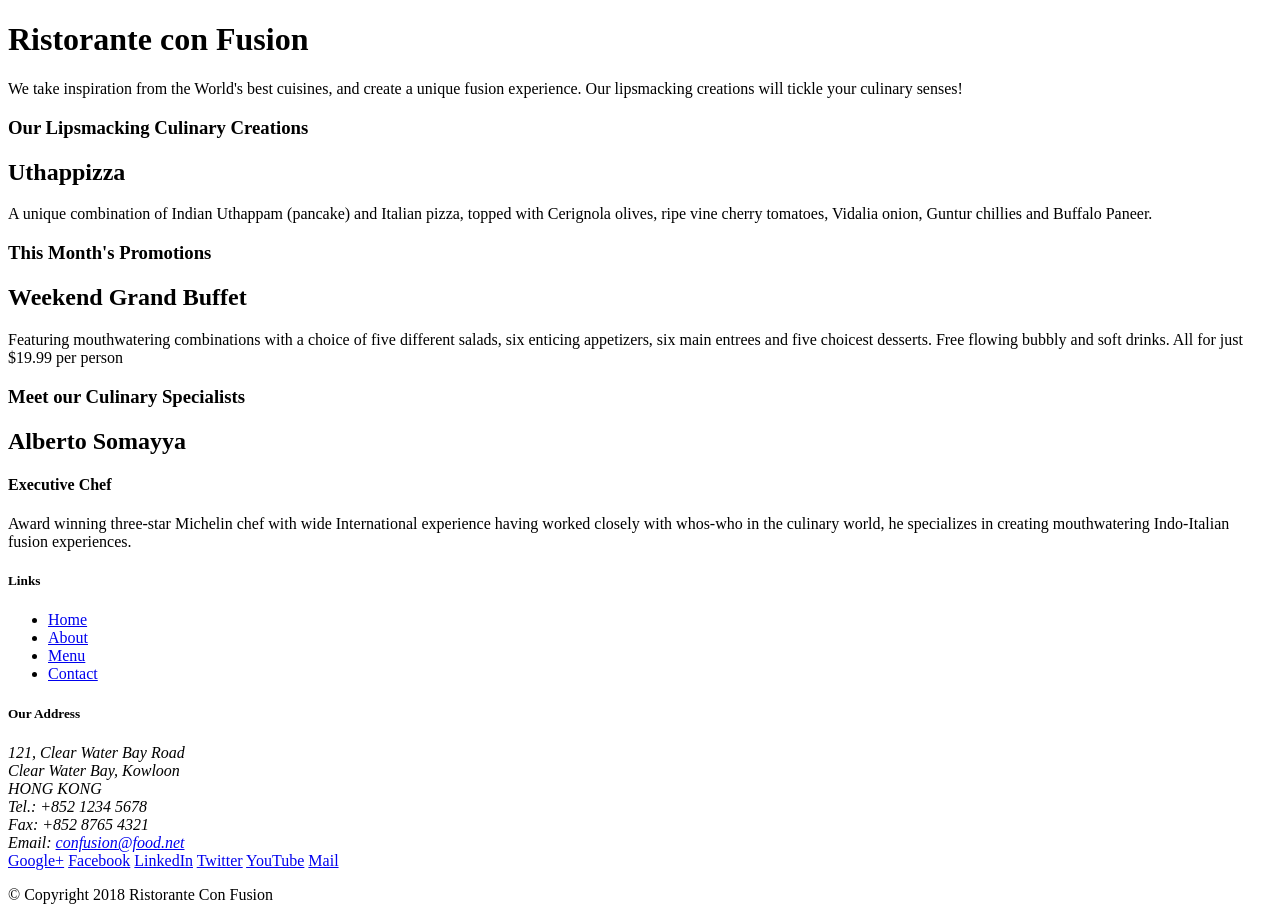
==== index.html @ 92bc460b "installed bootstrap and added meta tags and script tags" ====
<!DOCTYPE html>
<html lang="en">

<head>
    <title>Ristorante Con Fusion</title>
    <!-- Required meta tags always come first -->
    <meta charset="utf-8">
    <meta name="viewport" content="width=device-width, initial-scale=1, shrink-to-fit=no">
    <meta http-equiv="x-ua-compatible" content="ie=edge">

    <!-- Bootstrap CSS -->
    <link rel="stylesheet" href="node_modules/bootstrap/dist/css/bootstrap.min.css">
</head>

<body>

    <header>
        <div>
            <div>
                <div>
                    <h1>Ristorante con Fusion</h1>
                    <p>We take inspiration from the World's best cuisines, and create a unique fusion experience. Our lipsmacking creations will tickle your culinary senses!</p>
                </div>
                <div>
                </div>
            </div>
        </div>
    </header>

    <div>
        <div>
            <div>
                <h3>Our Lipsmacking Culinary Creations</h3>
            </div>
            <div>
                <h2>Uthappizza</h2>
                <p>A unique combination of Indian Uthappam (pancake) and Italian pizza, topped with Cerignola olives, ripe vine cherry tomatoes, Vidalia onion, Guntur chillies and Buffalo Paneer.</p>
            </div>
        </div>


        <div>
            <div>
                <h3>This Month's Promotions</h3>
            </div>
            <div>
                <h2>Weekend Grand Buffet</h2>
                <p>Featuring mouthwatering combinations with a choice of five different salads, six enticing appetizers, six main entrees and five choicest desserts. Free flowing bubbly and soft drinks. All for just $19.99 per person </p>
            </div>
        </div>

        <div>
            <div>
                <h3>Meet our Culinary Specialists</h3>
            </div>
            <div>
                <h2>Alberto Somayya</h2>
                <h4>Executive Chef</h4>
                <p>Award winning three-star Michelin chef with wide International experience having worked closely with whos-who in the culinary world, he specializes in creating mouthwatering Indo-Italian fusion experiences. </p>
            </div>
        </div>
    </div>

    <footer>
        <div>
            <div>
                <div>
                    <h5>Links</h5>
                    <ul>
                        <li><a href="#">Home</a></li>
                        <li><a href="#">About</a></li>
                        <li><a href="#">Menu</a></li>
                        <li><a href="#">Contact</a></li>
                    </ul>
                </div>
                <div>
                    <h5>Our Address</h5>
                    <address>
		              121, Clear Water Bay Road<br>
		              Clear Water Bay, Kowloon<br>
		              HONG KONG<br>
		              Tel.: +852 1234 5678<br>
		              Fax: +852 8765 4321<br>
		              Email: <a href="mailto:confusion@food.net">confusion@food.net</a>
		           </address>
                </div>
                <div>
                    <div>
                        <a href="http://google.com/+">Google+</a>
                        <a href="http://www.facebook.com/profile.php?id=">Facebook</a>
                        <a href="http://www.linkedin.com/in/">LinkedIn</a>
                        <a href="http://twitter.com/">Twitter</a>
                        <a href="http://youtube.com/">YouTube</a>
                        <a href="mailto:">Mail</a>
                    </div>
                </div>
            </div>
            <div>
                <div>
                    <p>© Copyright 2018 Ristorante Con Fusion</p>
                </div>
            </div>
        </div>
    </footer>



    <!-- jQuery first, then Popper.js, then Bootstrap JS. -->
    <script src="node_modules/jquery/dist/jquery.slim.min.js"></script>
    <script src="node_modules/popper.js/dist/umd/popper.min.js"></script>
    <script src="node_modules/bootstrap/dist/js/bootstrap.min.js"></script>

</body>

</html>
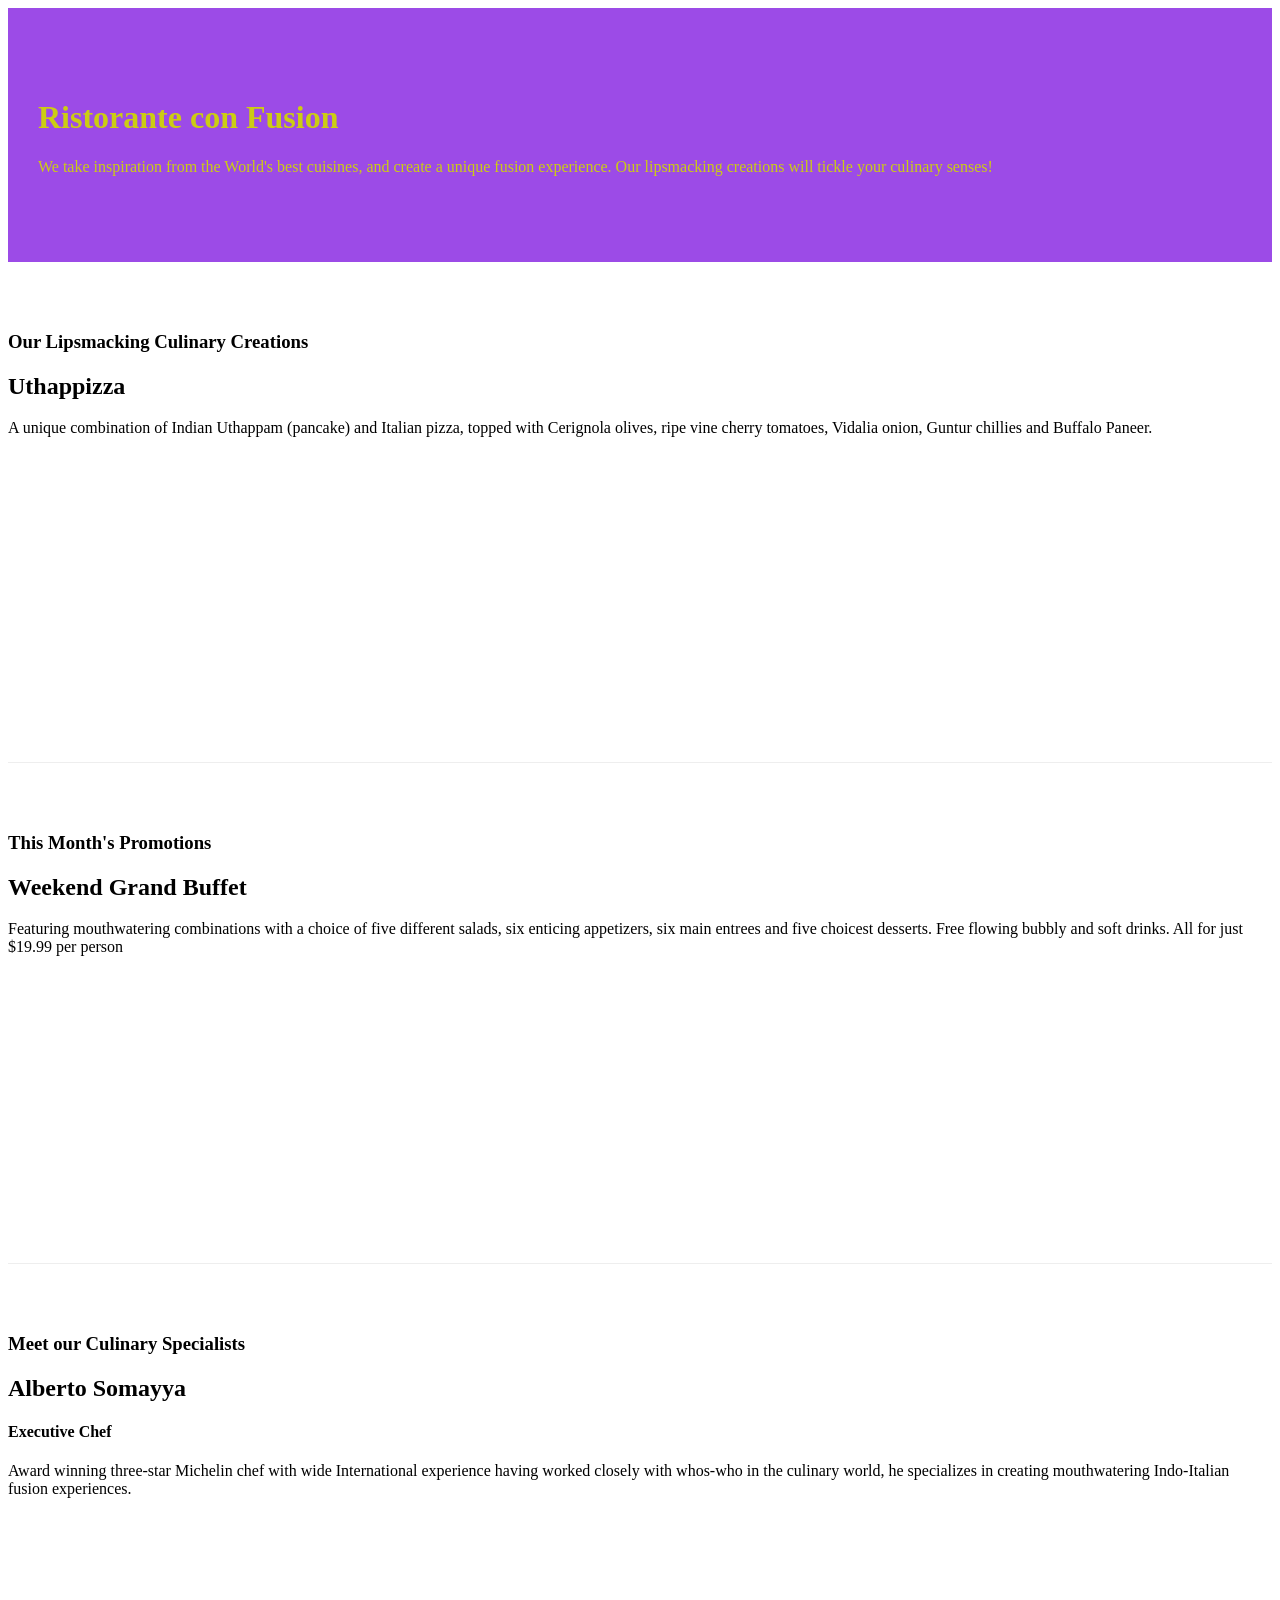
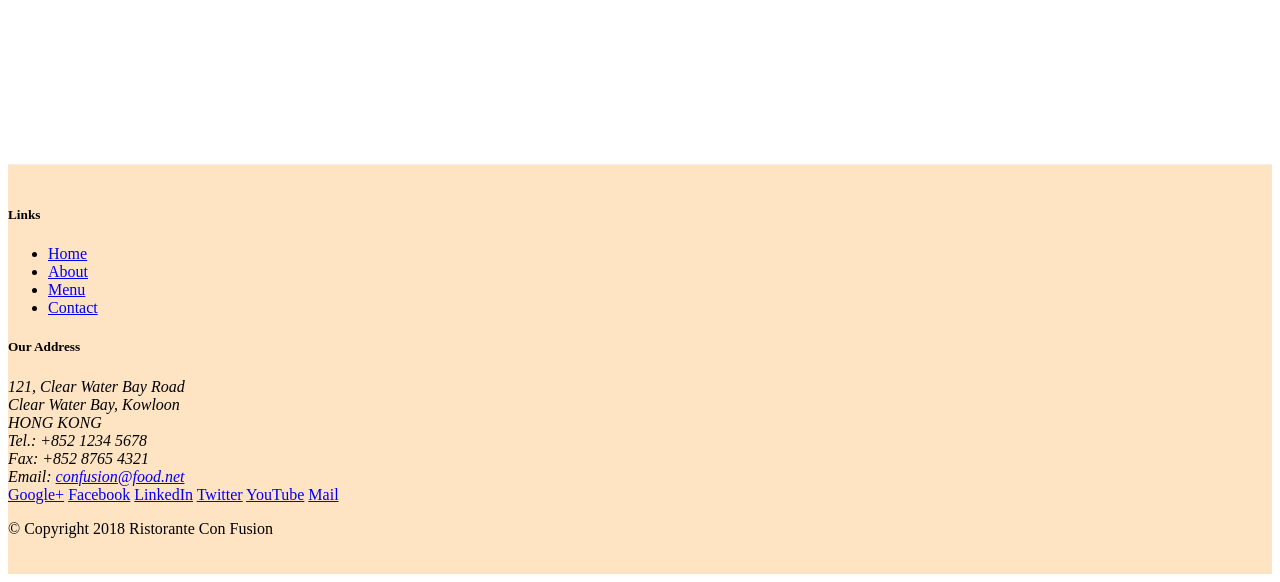
==== commit 214cc64f: "bg cols and align center" ====
--- a/index.html
+++ b/index.html
@@ -10,50 +10,51 @@
 
     <!-- Bootstrap CSS -->
     <link rel="stylesheet" href="node_modules/bootstrap/dist/css/bootstrap.min.css">
+    <link rel="stylesheet" href="css/styles.css">
 </head>
 
 <body>
 
-    <header>
-        <div>
-            <div>
-                <div>
+    <header class="jumbotron">
+        <div class="container">
+            <div class="row row-header">
+                <div class="col-12 col-sm-6">
                     <h1>Ristorante con Fusion</h1>
                     <p>We take inspiration from the World's best cuisines, and create a unique fusion experience. Our lipsmacking creations will tickle your culinary senses!</p>
                 </div>
-                <div>
+                <div class="col-12 col-sm">
                 </div>
             </div>
         </div>
     </header>
 
-    <div>
-        <div>
-            <div>
+    <div class="container">
+        <div class="row row-content align-items-center">
+            <div class="col-12 col-sm-4 order-sm-last col-md-3">
                 <h3>Our Lipsmacking Culinary Creations</h3>
             </div>
-            <div>
+            <div class="col col-sm order-sm-first col-md">
                 <h2>Uthappizza</h2>
                 <p>A unique combination of Indian Uthappam (pancake) and Italian pizza, topped with Cerignola olives, ripe vine cherry tomatoes, Vidalia onion, Guntur chillies and Buffalo Paneer.</p>
             </div>
         </div>
 
 
-        <div>
-            <div>
+        <div class="row row-content align-items-center">
+            <div class="col-12 col-sm-4 col-md-3">
                 <h3>This Month's Promotions</h3>
             </div>
-            <div>
+            <div class="col col-sm col-md">
                 <h2>Weekend Grand Buffet</h2>
                 <p>Featuring mouthwatering combinations with a choice of five different salads, six enticing appetizers, six main entrees and five choicest desserts. Free flowing bubbly and soft drinks. All for just $19.99 per person </p>
             </div>
         </div>
 
-        <div>
-            <div>
+        <div class="row row-content align-items-center">
+            <div class="col-12 col-sm-4 order-sm-last col-md-3">
                 <h3>Meet our Culinary Specialists</h3>
             </div>
-            <div>
+            <div class="col col-sm order-sm-first col-md">
                 <h2>Alberto Somayya</h2>
                 <h4>Executive Chef</h4>
                 <p>Award winning three-star Michelin chef with wide International experience having worked closely with whos-who in the culinary world, he specializes in creating mouthwatering Indo-Italian fusion experiences. </p>
@@ -61,19 +62,19 @@
         </div>
     </div>
 
-    <footer>
-        <div>
-            <div>
-                <div>
+    <footer class="footer">
+        <div class="container">
+            <div class="row">
+                <div class="col-4 offset-1 col-sm-2">
                     <h5>Links</h5>
-                    <ul>
+                    <ul class="list-unstyled">
                         <li><a href="#">Home</a></li>
                         <li><a href="#">About</a></li>
                         <li><a href="#">Menu</a></li>
                         <li><a href="#">Contact</a></li>
                     </ul>
                 </div>
-                <div>
+                <div class="col-7 col-sm-5">
                     <h5>Our Address</h5>
                     <address>
 		              121, Clear Water Bay Road<br>
@@ -84,8 +85,8 @@
 		              Email: <a href="mailto:confusion@food.net">confusion@food.net</a>
 		           </address>
                 </div>
-                <div>
-                    <div>
+                <div class="col-12 col-sm-4 align-self-center">
+                    <div class="text-center">
                         <a href="http://google.com/+">Google+</a>
                         <a href="http://www.facebook.com/profile.php?id=">Facebook</a>
                         <a href="http://www.linkedin.com/in/">LinkedIn</a>
@@ -95,8 +96,8 @@
                     </div>
                 </div>
             </div>
-            <div>
-                <div>
+            <div class="row justify-content-center">
+                <div class="col-auto">
                     <p>© Copyright 2018 Ristorante Con Fusion</p>
                 </div>
             </div>
--- a/css/styles.css
+++ b/css/styles.css
@@ -0,0 +1,30 @@
+.row-header {
+    margin: 0px auto;
+    padding: 0px auto;
+}
+
+.row-content {
+    margin: 0px auto;
+    padding: 50px 0px 50px 0px;
+    border-bottom: 1px ridge;
+    min-height: 400px;
+}
+
+.footer {
+    background-color: bisque;
+    margin: 0px auto;
+    padding: 20px 0px 20px 0px;
+}
+
+.jumbotron {
+    padding: 70px 30px 70px 30px;
+    margin: 0px auto;
+    background-color: rgb(156, 75, 231);
+    color: rgb(204, 204, 19);
+}
+
+.address {
+    font-size: 80%;
+    margin: 0px;
+    color: black;
+}
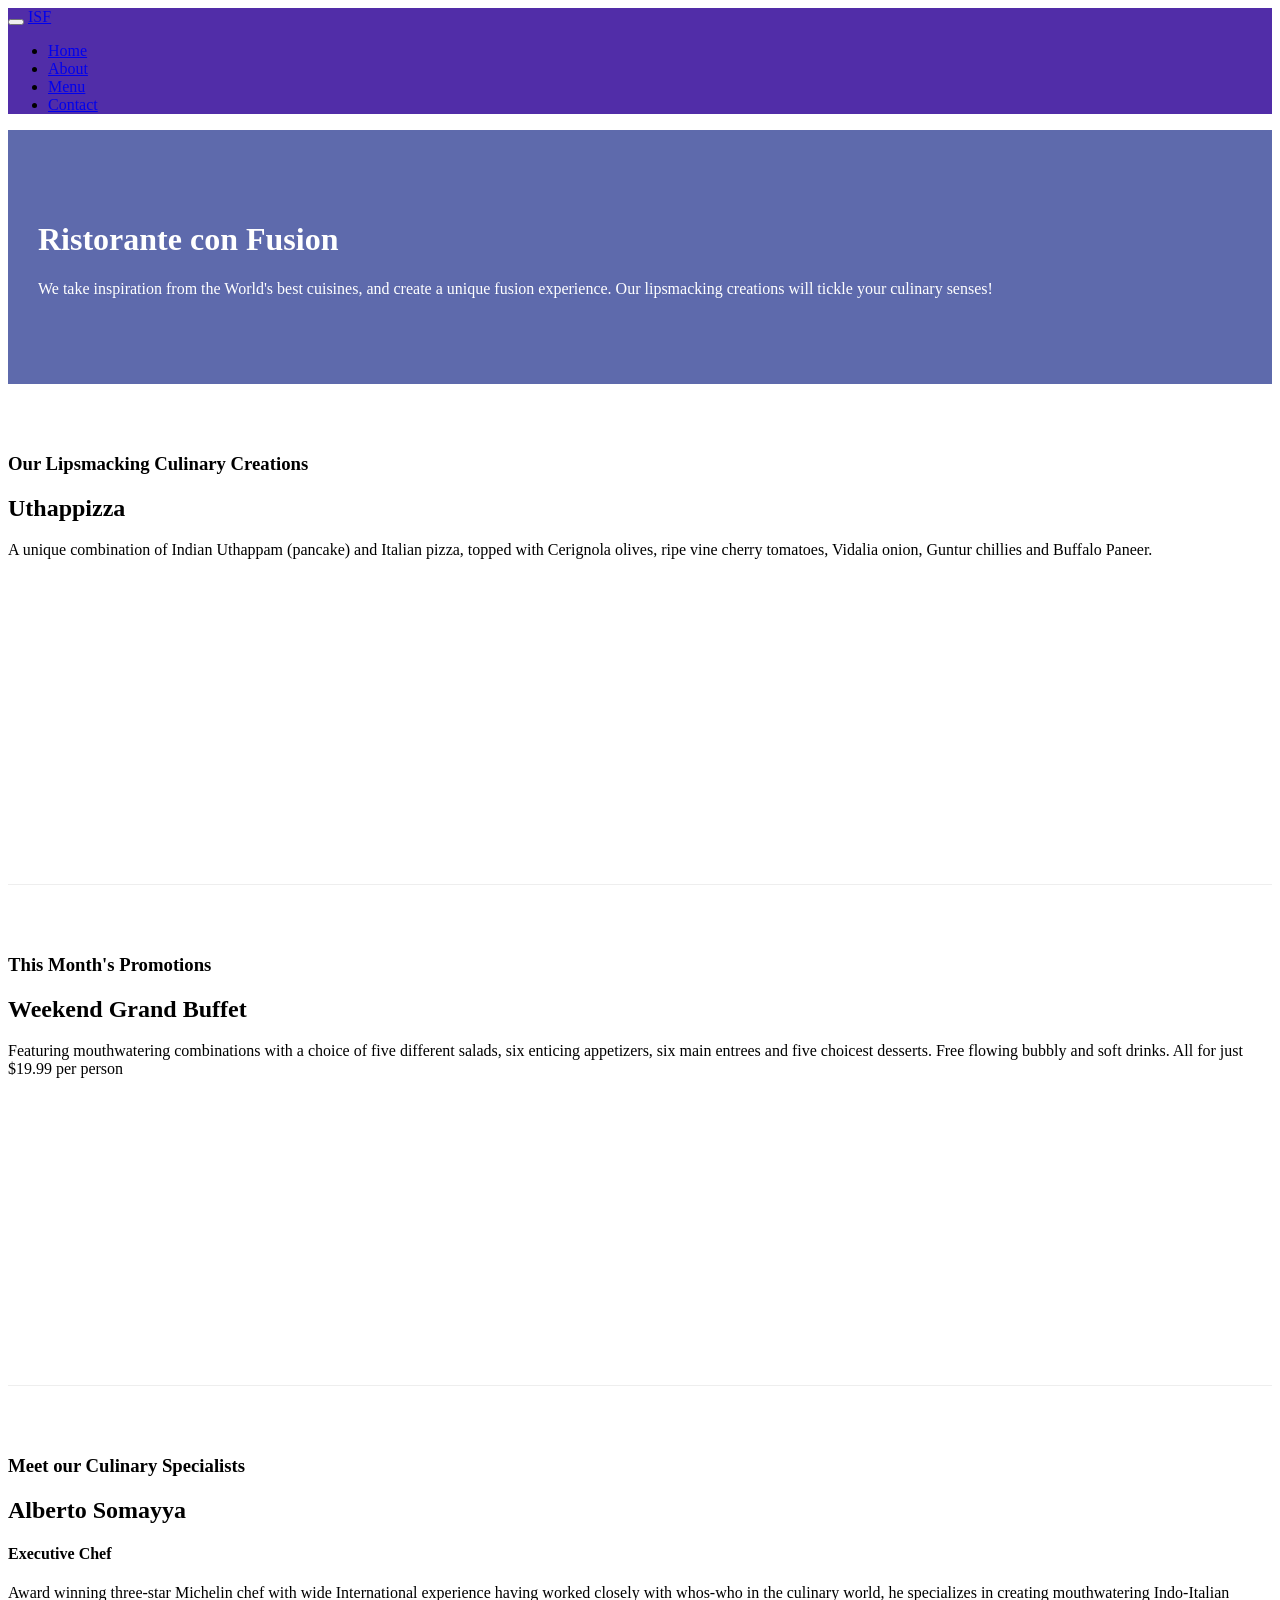
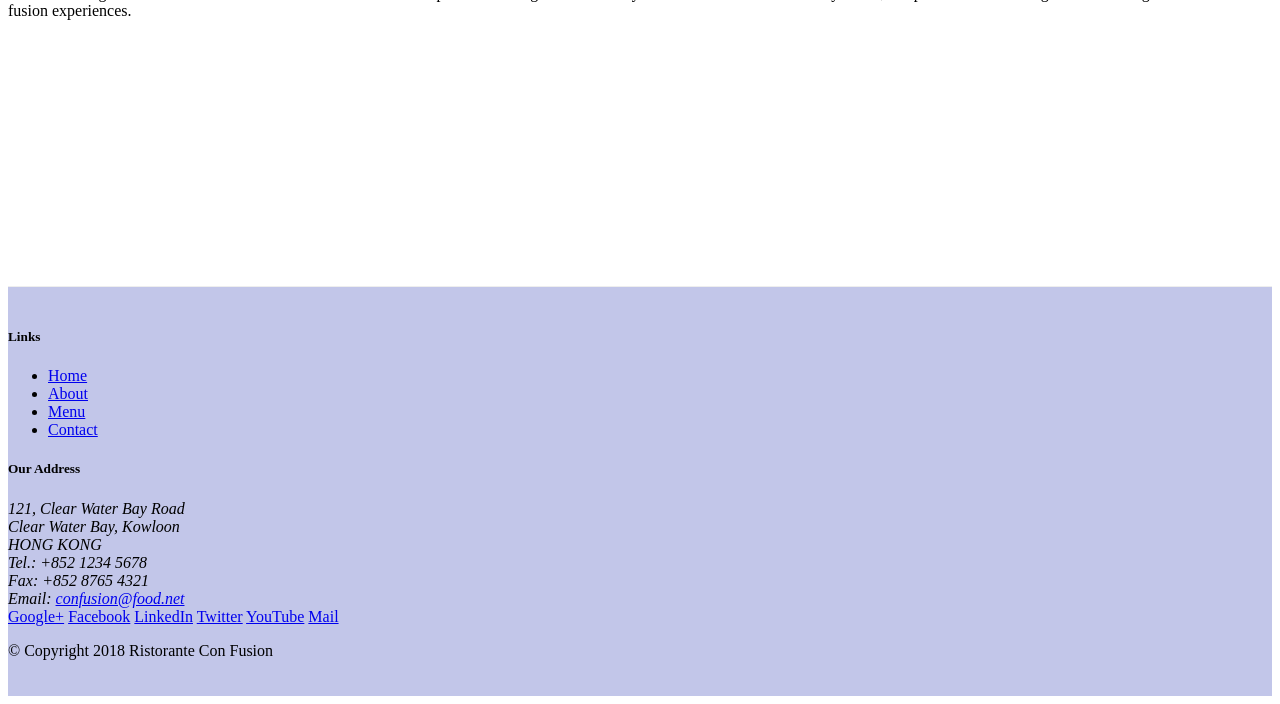
==== commit 75458a59: "aboutus, navbar, breadcrumb" ====
--- a/index.html
+++ b/index.html
@@ -14,6 +14,24 @@
 </head>
 
 <body>
+    <nav class="navbar navbar-dark navbar-expand-sm fixed-top">
+        <div class="container">
+            <button class="navbar-toggler" type="button" data-toggle="collapse" data-target="#Navbar">
+                <span class="navbar-toggler-icon"></span>
+            </button>
+            <a class="navbar-brand mr-auto" href="#">ISF</a>
+            <div class="collapse navbar-collapse" id="Navbar">
+                <ul class="navbar-nav mr-auto">
+                    <li class="nav-item active"><a href="#" class="nav-link">Home</a></li>
+                    <li class="nav-item"><a href="./aboutus.html" class="nav-link">About</a></li>
+                    <li class="nav-item"><a href="#" class="nav-link">Menu</a></li>
+                    <li class="nav-item"><a href="#" class="nav-link">Contact</a></li>
+
+                </ul>
+            </div>
+
+        </div>
+    </nav>
 
     <header class="jumbotron">
         <div class="container">
@@ -69,7 +87,7 @@
                     <h5>Links</h5>
                     <ul class="list-unstyled">
                         <li><a href="#">Home</a></li>
-                        <li><a href="#">About</a></li>
+                        <li><a href="./aboutus.html">About</a></li>
                         <li><a href="#">Menu</a></li>
                         <li><a href="#">Contact</a></li>
                     </ul>
--- a/css/styles.css
+++ b/css/styles.css
@@ -11,7 +11,7 @@
 }
 
 .footer {
-    background-color: bisque;
+    background-color: rgb(194, 198, 233);
     margin: 0px auto;
     padding: 20px 0px 20px 0px;
 }
@@ -19,12 +19,28 @@
 .jumbotron {
     padding: 70px 30px 70px 30px;
     margin: 0px auto;
-    background-color: rgb(156, 75, 231);
-    color: rgb(204, 204, 19);
+    background-color: rgb(94, 106, 172);
+    color: white
 }
 
 .address {
     font-size: 80%;
     margin: 0px;
     color: black;
+}
+
+.body {
+    padding: 50px 0px 0px 0px;
+    z-index: 0;
+}
+
+.navbar-dark {
+    background-color: #512DA8;
+}
+
+.row-content-aboutus {
+    margin: 0px auto;
+    padding: 50px 0px 0px;
+    /* border-bottom: 1px ridge; */
+    /* min-height: 400px; */
 }
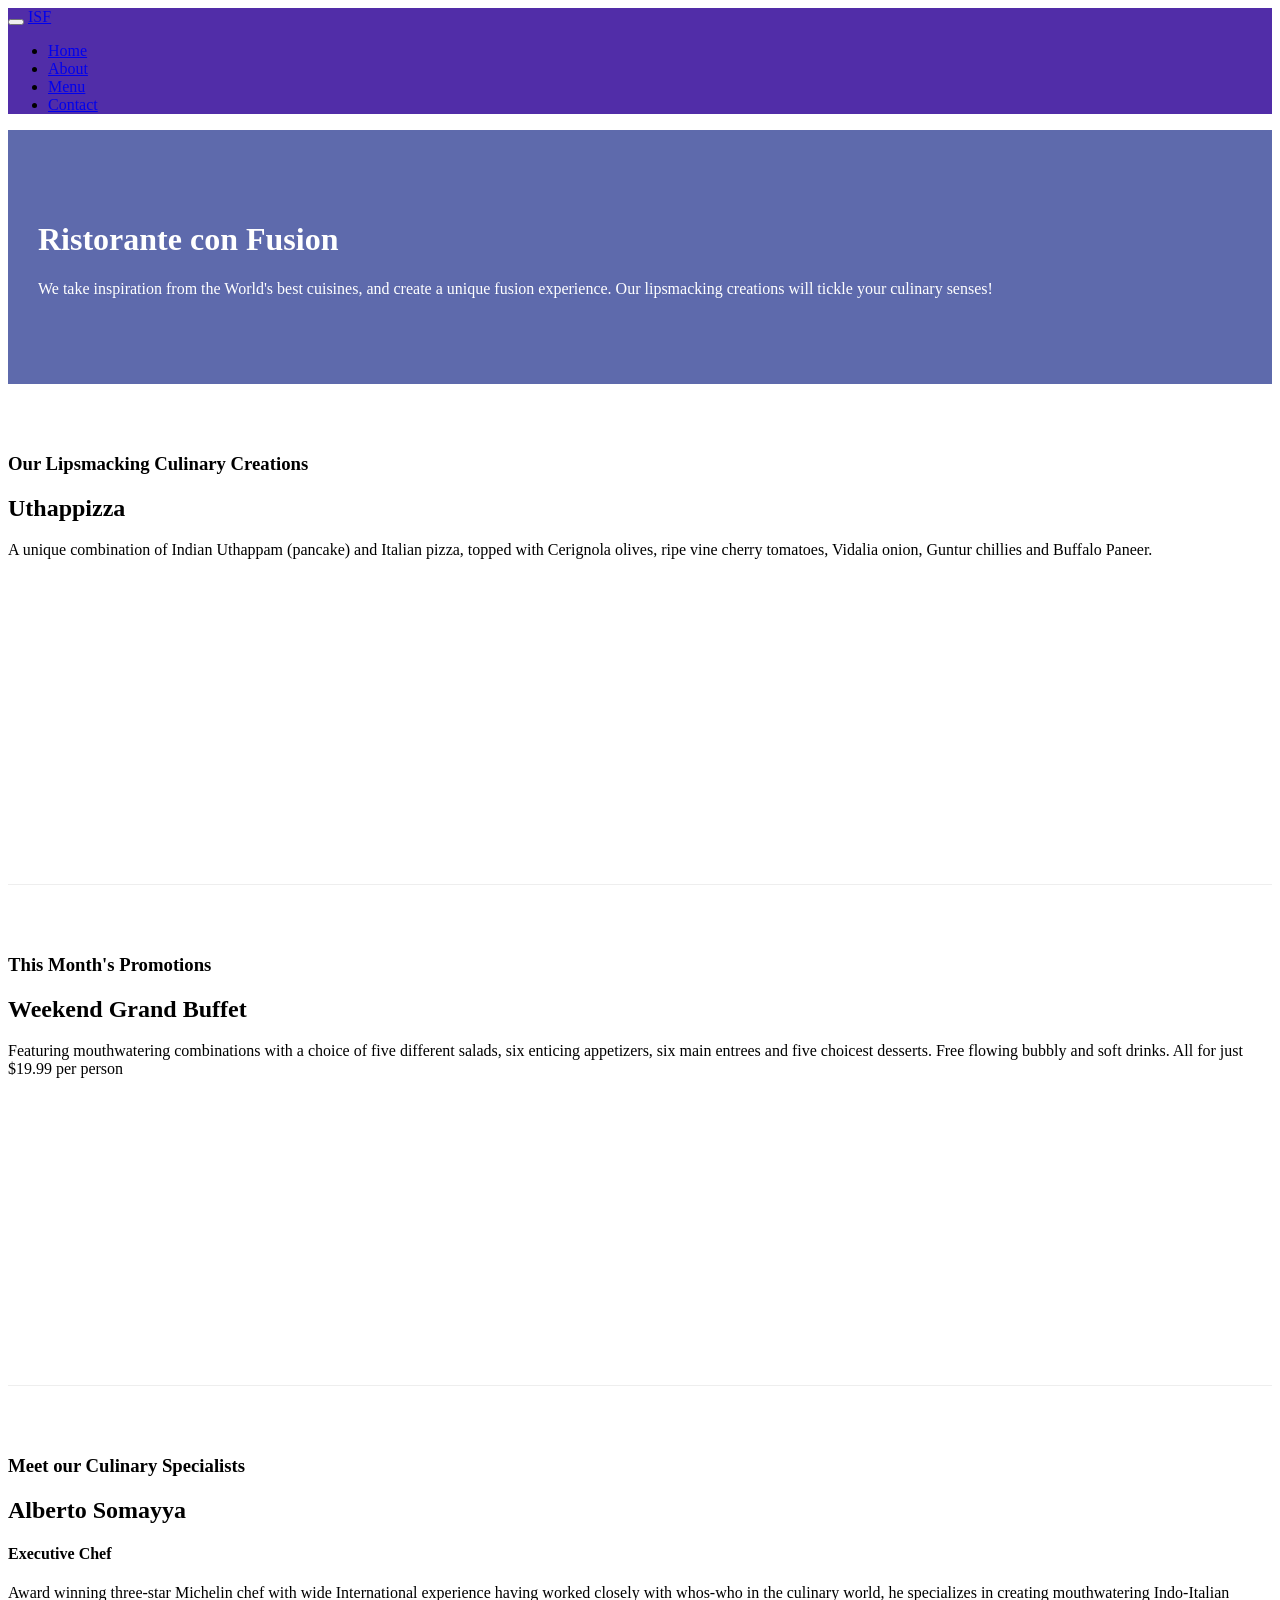
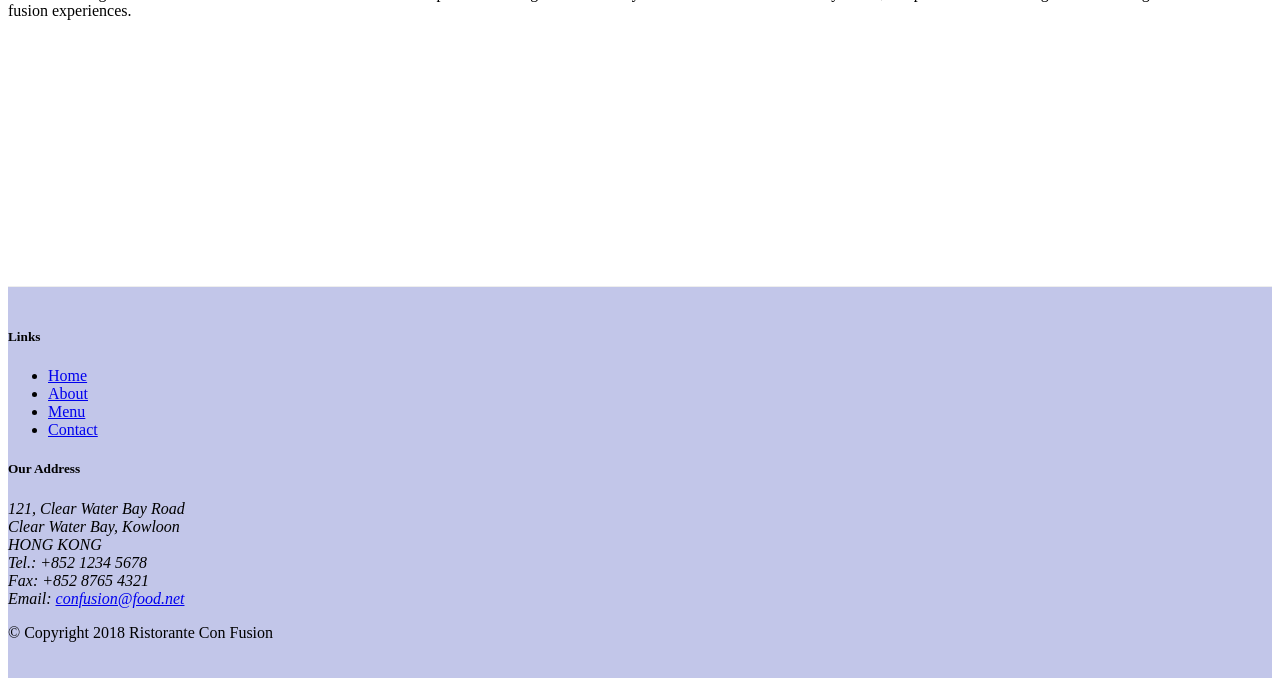
==== commit 030cc1b0: "added nice icon fonts using font-awesome" ====
--- a/index.html
+++ b/index.html
@@ -11,6 +11,8 @@
     <!-- Bootstrap CSS -->
     <link rel="stylesheet" href="node_modules/bootstrap/dist/css/bootstrap.min.css">
     <link rel="stylesheet" href="css/styles.css">
+    <link rel="stylesheet" href="node_modules/font-awesome/css/font-awesome.min.css">
+    <link rel="stylesheet" href="node_modules/bootstrap-social/bootstrap-social.css">
 </head>
 
 <body>
@@ -22,10 +24,10 @@
             <a class="navbar-brand mr-auto" href="#">ISF</a>
             <div class="collapse navbar-collapse" id="Navbar">
                 <ul class="navbar-nav mr-auto">
-                    <li class="nav-item active"><a href="#" class="nav-link">Home</a></li>
-                    <li class="nav-item"><a href="./aboutus.html" class="nav-link">About</a></li>
-                    <li class="nav-item"><a href="#" class="nav-link">Menu</a></li>
-                    <li class="nav-item"><a href="#" class="nav-link">Contact</a></li>
+                    <li class="nav-item active"><a href="#" class="nav-link"><span class="fa fa-home fa-lg"></span> Home</a></li>
+                    <li class="nav-item"><a href="./aboutus.html" class="nav-link"><span class="fa fa-info fa-lg"></span> About</a></li>
+                    <li class="nav-item"><a href="#" class="nav-link"><span class="fa fa-list fa-lg"></span> Menu</a></li>
+                    <li class="nav-item"><a href="#" class="nav-link"><span class="fa fa-address-card fa-lg"></span> Contact</a></li>
 
                 </ul>
             </div>
@@ -98,19 +100,19 @@
 		              121, Clear Water Bay Road<br>
 		              Clear Water Bay, Kowloon<br>
 		              HONG KONG<br>
-		              Tel.: +852 1234 5678<br>
-		              Fax: +852 8765 4321<br>
-		              Email: <a href="mailto:confusion@food.net">confusion@food.net</a>
+		              <i class="fa fa-phone fa-lg"></i> Tel.: +852 1234 5678<br>
+		              <i class="fa fa-fax fa-lg"></i> Fax: +852 8765 4321<br>
+		              <i class="fa fa-envelope fa-lg"></i> Email: <a href="mailto:confusion@food.net">confusion@food.net</a>
 		           </address>
                 </div>
                 <div class="col-12 col-sm-4 align-self-center">
                     <div class="text-center">
-                        <a href="http://google.com/+">Google+</a>
-                        <a href="http://www.facebook.com/profile.php?id=">Facebook</a>
-                        <a href="http://www.linkedin.com/in/">LinkedIn</a>
-                        <a href="http://twitter.com/">Twitter</a>
-                        <a href="http://youtube.com/">YouTube</a>
-                        <a href="mailto:">Mail</a>
+                        <a class="btn btn-social-icon btn-google" href="http://google.com/+"><i class="fa fa-google-plus fa-lg"></i></a>
+                        <a class="btn btn-social-icon btn-facebook" href="http://www.facebook.com/profile.php?id="><i class="fa fa-facebook fa-lg"></i></a>
+                        <a class="btn btn-social-icon btn-linkedin" href="http://www.linkedin.com/in/"><i class="fa fa-linkedin fa-lg"></i></a>
+                        <a class="btn btn-social-icon btn-twitter" href="http://twitter.com/"><i class="fa fa-twitter fa-lg"></i></a>
+                        <a class="btn btn-social-icon btn-google" href="http://youtube.com/"><i class="fa fa-youtube fa-lg"></i></a>
+                        <a class="btn btn-social-icon " href="mailto:"><i class="fa fa-envelope-o fa-lg"></i></a>
                     </div>
                 </div>
             </div>
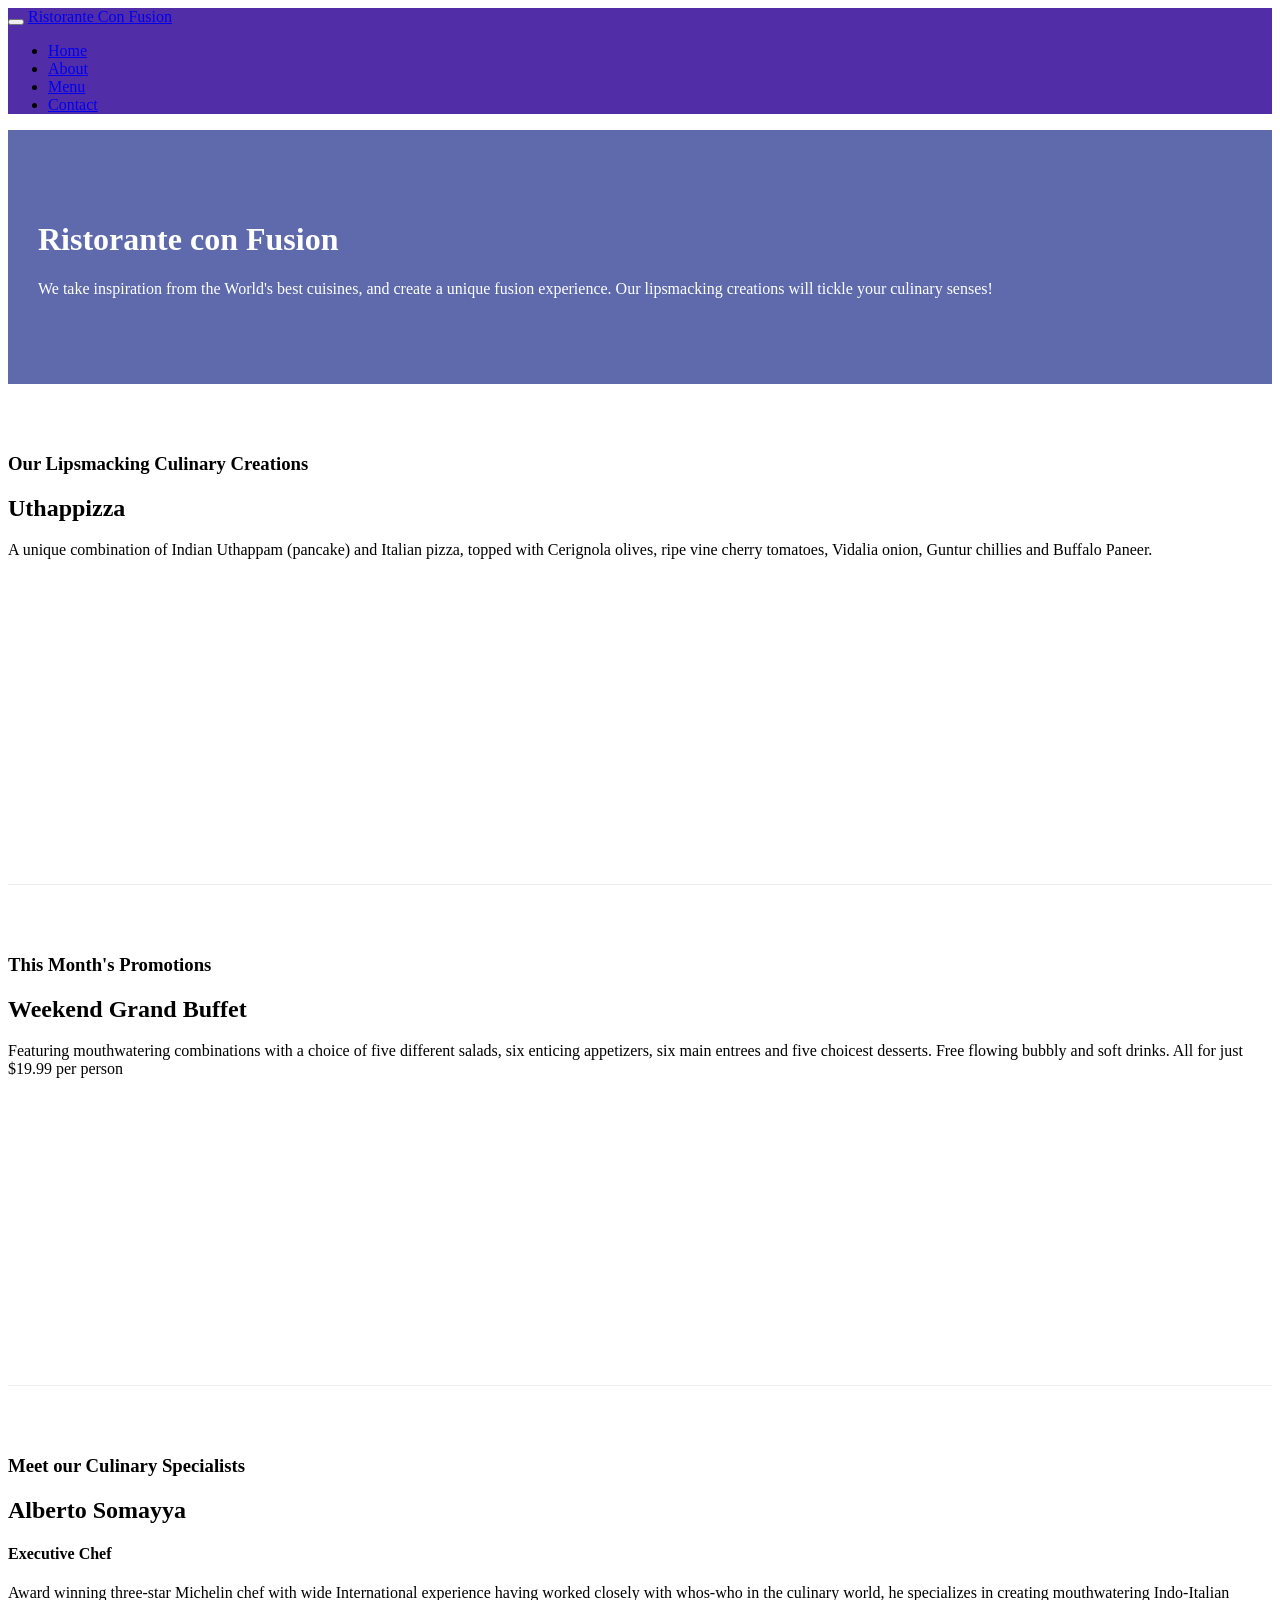
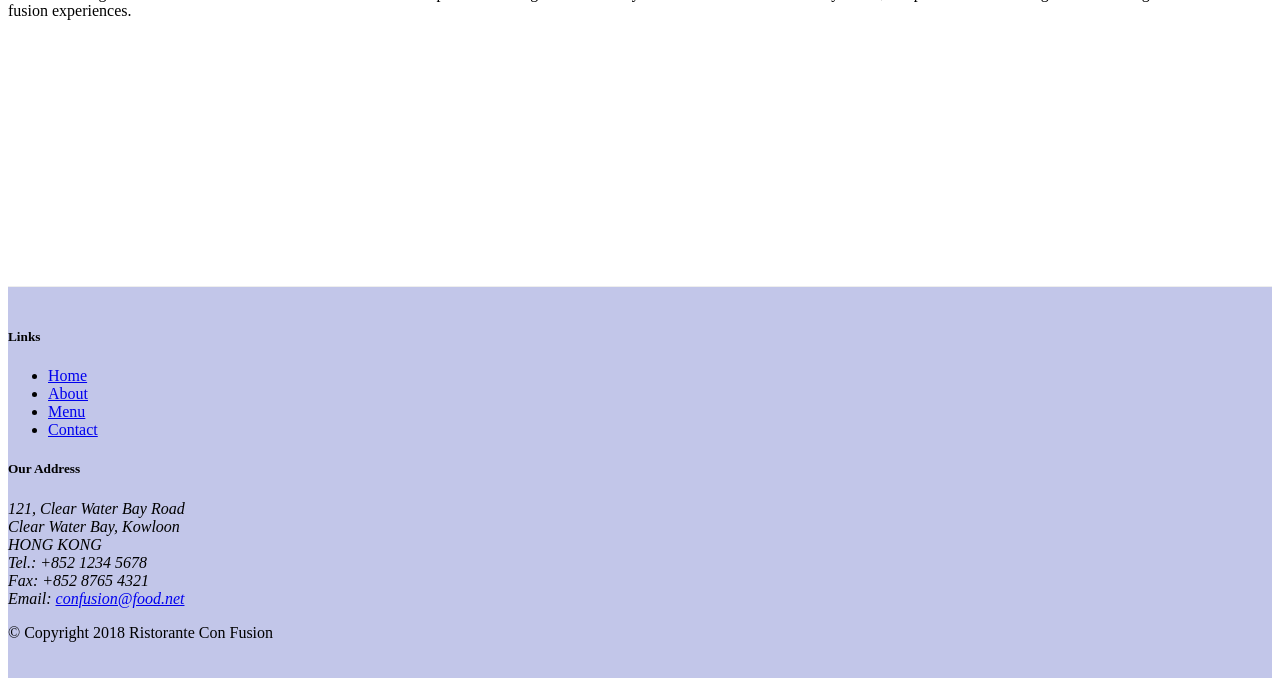
==== commit f86113ef: "forms in contactus.html" ====
--- a/index.html
+++ b/index.html
@@ -21,13 +21,13 @@
             <button class="navbar-toggler" type="button" data-toggle="collapse" data-target="#Navbar">
                 <span class="navbar-toggler-icon"></span>
             </button>
-            <a class="navbar-brand mr-auto" href="#">ISF</a>
+            <a class="navbar-brand mr-auto" href="#">Ristorante Con Fusion</a>
             <div class="collapse navbar-collapse" id="Navbar">
                 <ul class="navbar-nav mr-auto">
                     <li class="nav-item active"><a href="#" class="nav-link"><span class="fa fa-home fa-lg"></span> Home</a></li>
                     <li class="nav-item"><a href="./aboutus.html" class="nav-link"><span class="fa fa-info fa-lg"></span> About</a></li>
                     <li class="nav-item"><a href="#" class="nav-link"><span class="fa fa-list fa-lg"></span> Menu</a></li>
-                    <li class="nav-item"><a href="#" class="nav-link"><span class="fa fa-address-card fa-lg"></span> Contact</a></li>
+                    <li class="nav-item"><a href="./contactus.html" class="nav-link"><span class="fa fa-address-card fa-lg"></span> Contact</a></li>
 
                 </ul>
             </div>
@@ -91,7 +91,7 @@
                         <li><a href="#">Home</a></li>
                         <li><a href="./aboutus.html">About</a></li>
                         <li><a href="#">Menu</a></li>
-                        <li><a href="#">Contact</a></li>
+                        <li><a href="./contactus.html">Contact</a></li>
                     </ul>
                 </div>
                 <div class="col-7 col-sm-5">
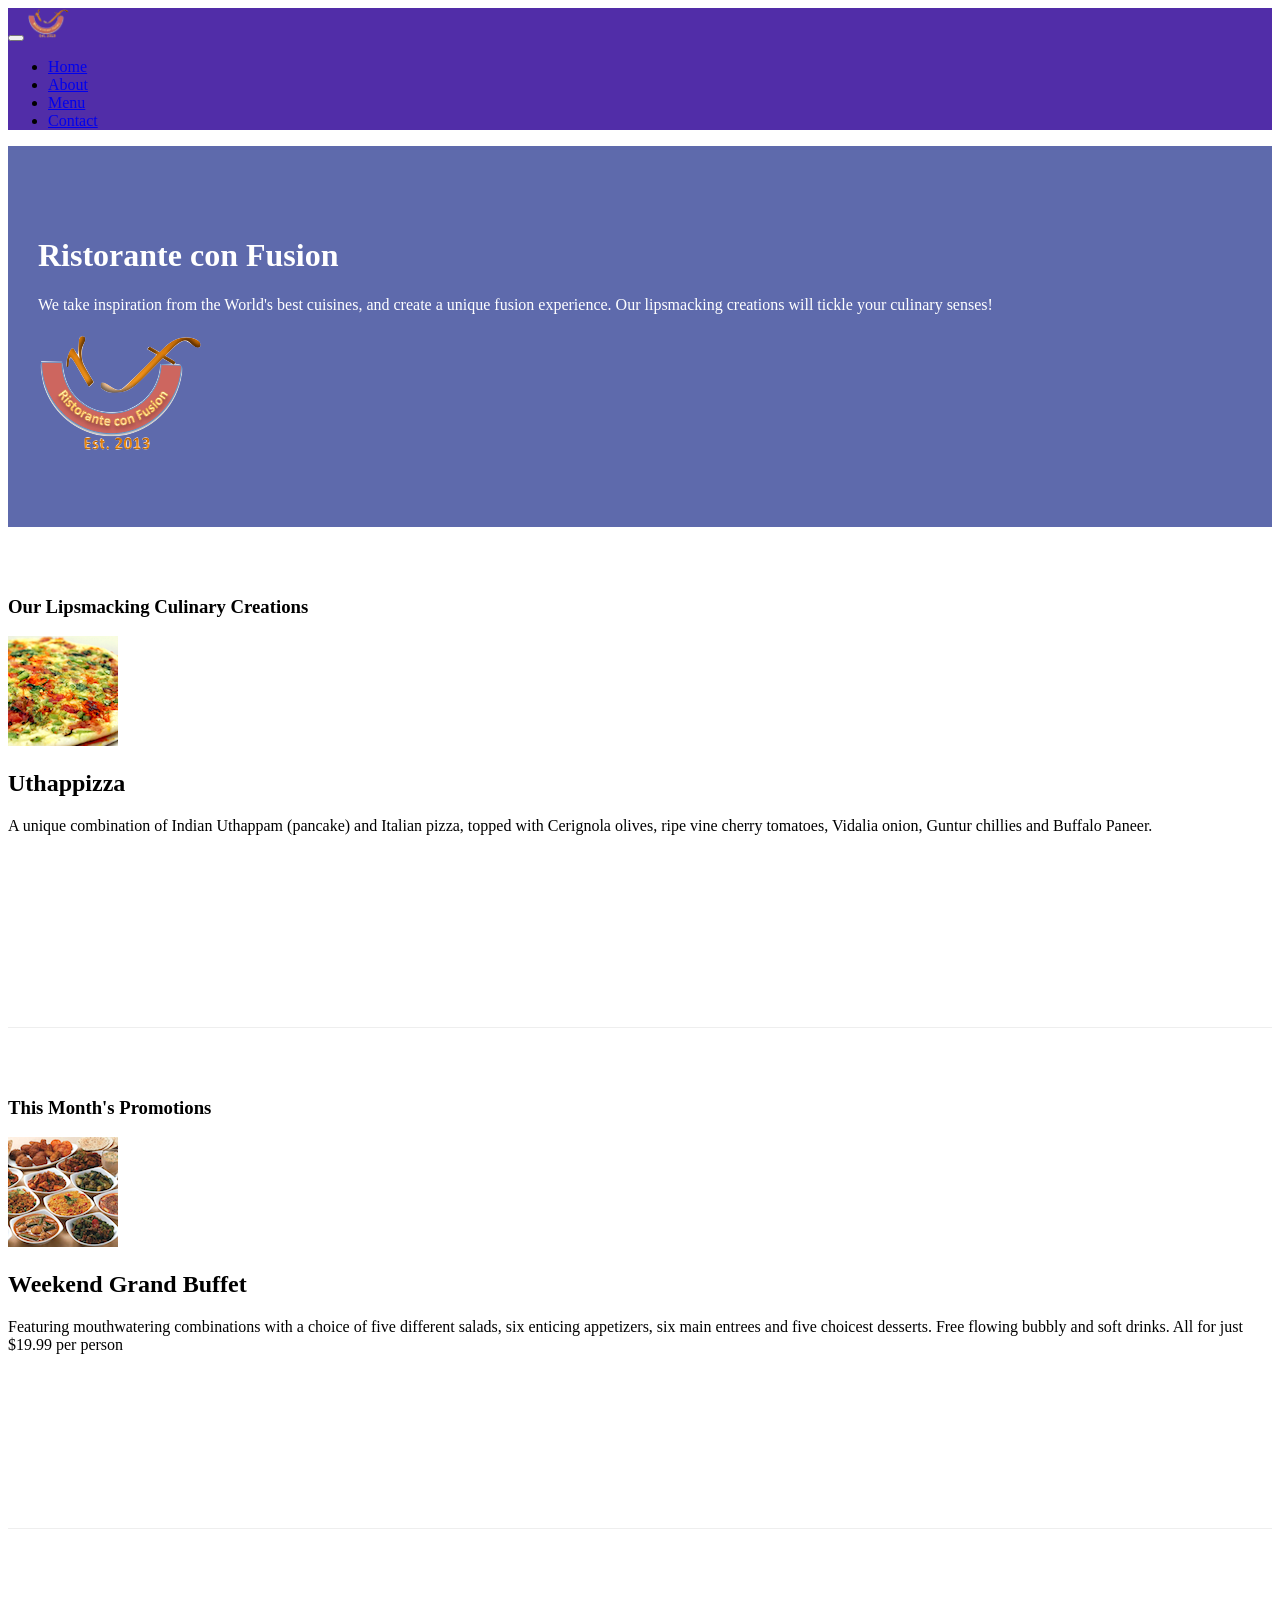
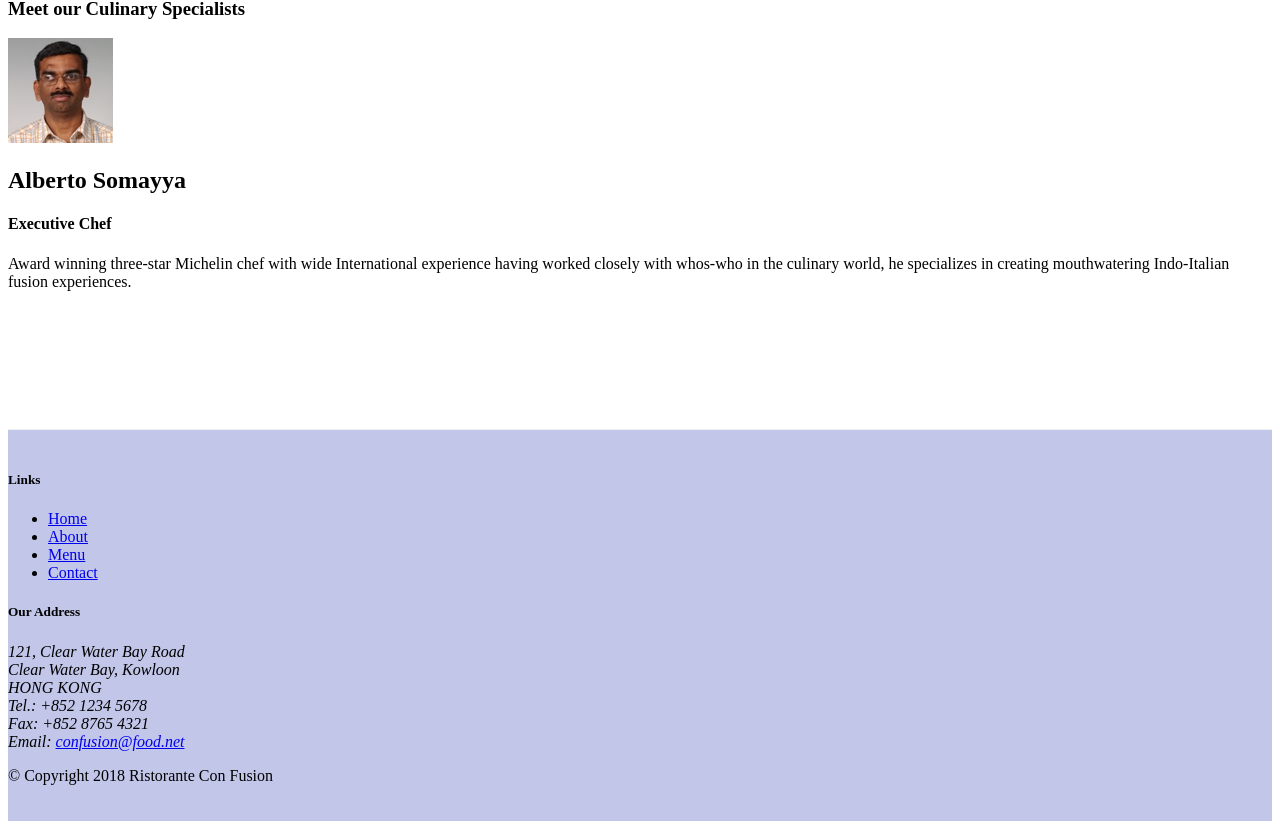
==== commit 553eda41: "images and media" ====
--- a/index.html
+++ b/index.html
@@ -21,7 +21,7 @@
             <button class="navbar-toggler" type="button" data-toggle="collapse" data-target="#Navbar">
                 <span class="navbar-toggler-icon"></span>
             </button>
-            <a class="navbar-brand mr-auto" href="#">Ristorante Con Fusion</a>
+            <a class="navbar-brand mr-auto" href="#"><img src="./img/logo.png" alt="" height="30" width="41"></a>
             <div class="collapse navbar-collapse" id="Navbar">
                 <ul class="navbar-nav mr-auto">
                     <li class="nav-item active"><a href="#" class="nav-link"><span class="fa fa-home fa-lg"></span> Home</a></li>
@@ -38,11 +38,12 @@
     <header class="jumbotron">
         <div class="container">
             <div class="row row-header">
-                <div class="col-12 col-sm-6">
+                <div class="col-12 col-sm-8">
                     <h1>Ristorante con Fusion</h1>
                     <p>We take inspiration from the World's best cuisines, and create a unique fusion experience. Our lipsmacking creations will tickle your culinary senses!</p>
                 </div>
-                <div class="col-12 col-sm">
+                <div class="col-12 col-sm align-self-center">
+                    <img src="./img/logo.png" alt="" class="img-fluid">
                 </div>
             </div>
         </div>
@@ -54,8 +55,13 @@
                 <h3>Our Lipsmacking Culinary Creations</h3>
             </div>
             <div class="col col-sm order-sm-first col-md">
-                <h2>Uthappizza</h2>
-                <p>A unique combination of Indian Uthappam (pancake) and Italian pizza, topped with Cerignola olives, ripe vine cherry tomatoes, Vidalia onion, Guntur chillies and Buffalo Paneer.</p>
+                <div class="media">
+                    <img src="./img/uthappizza.png" alt="uthappizza" class="d-flex mr-3 img-thumbnail align-self-center">
+                    <div class="media-body">
+                        <h2 class="mt-0">Uthappizza</h2>
+                        <p>A unique combination of Indian Uthappam (pancake) and Italian pizza, topped with Cerignola olives, ripe vine cherry tomatoes, Vidalia onion, Guntur chillies and Buffalo Paneer.</p>
+                    </div>
+                </div>
             </div>
         </div>
 
@@ -65,8 +71,14 @@
                 <h3>This Month's Promotions</h3>
             </div>
             <div class="col col-sm col-md">
-                <h2>Weekend Grand Buffet</h2>
-                <p>Featuring mouthwatering combinations with a choice of five different salads, six enticing appetizers, six main entrees and five choicest desserts. Free flowing bubbly and soft drinks. All for just $19.99 per person </p>
+                <div class="media">
+                    <img src="./img/buffet.png" alt="uthappizza" class="d-flex mr-3 img-thumbnail align-self-center">
+                    <div class="media-body">
+                        <h2>Weekend Grand Buffet</h2>
+                        <p>Featuring mouthwatering combinations with a choice of five different salads, six enticing appetizers, six main entrees and five choicest desserts. Free flowing bubbly and soft drinks. All for just $19.99 per person </p>
+                    </div>
+                </div>
+
             </div>
         </div>
 
@@ -74,10 +86,16 @@
             <div class="col-12 col-sm-4 order-sm-last col-md-3">
                 <h3>Meet our Culinary Specialists</h3>
             </div>
+
             <div class="col col-sm order-sm-first col-md">
-                <h2>Alberto Somayya</h2>
-                <h4>Executive Chef</h4>
-                <p>Award winning three-star Michelin chef with wide International experience having worked closely with whos-who in the culinary world, he specializes in creating mouthwatering Indo-Italian fusion experiences. </p>
+                <div class="media">
+                    <img src="./img/alberto.png" alt="uthappizza" class="d-flex mr-3 img-thumbnail align-self-center">
+                    <div class="media-body">
+                        <h2>Alberto Somayya</h2>
+                        <h4>Executive Chef</h4>
+                        <p>Award winning three-star Michelin chef with wide International experience having worked closely with whos-who in the culinary world, he specializes in creating mouthwatering Indo-Italian fusion experiences. </p>
+                    </div>
+                </div>
             </div>
         </div>
     </div>
